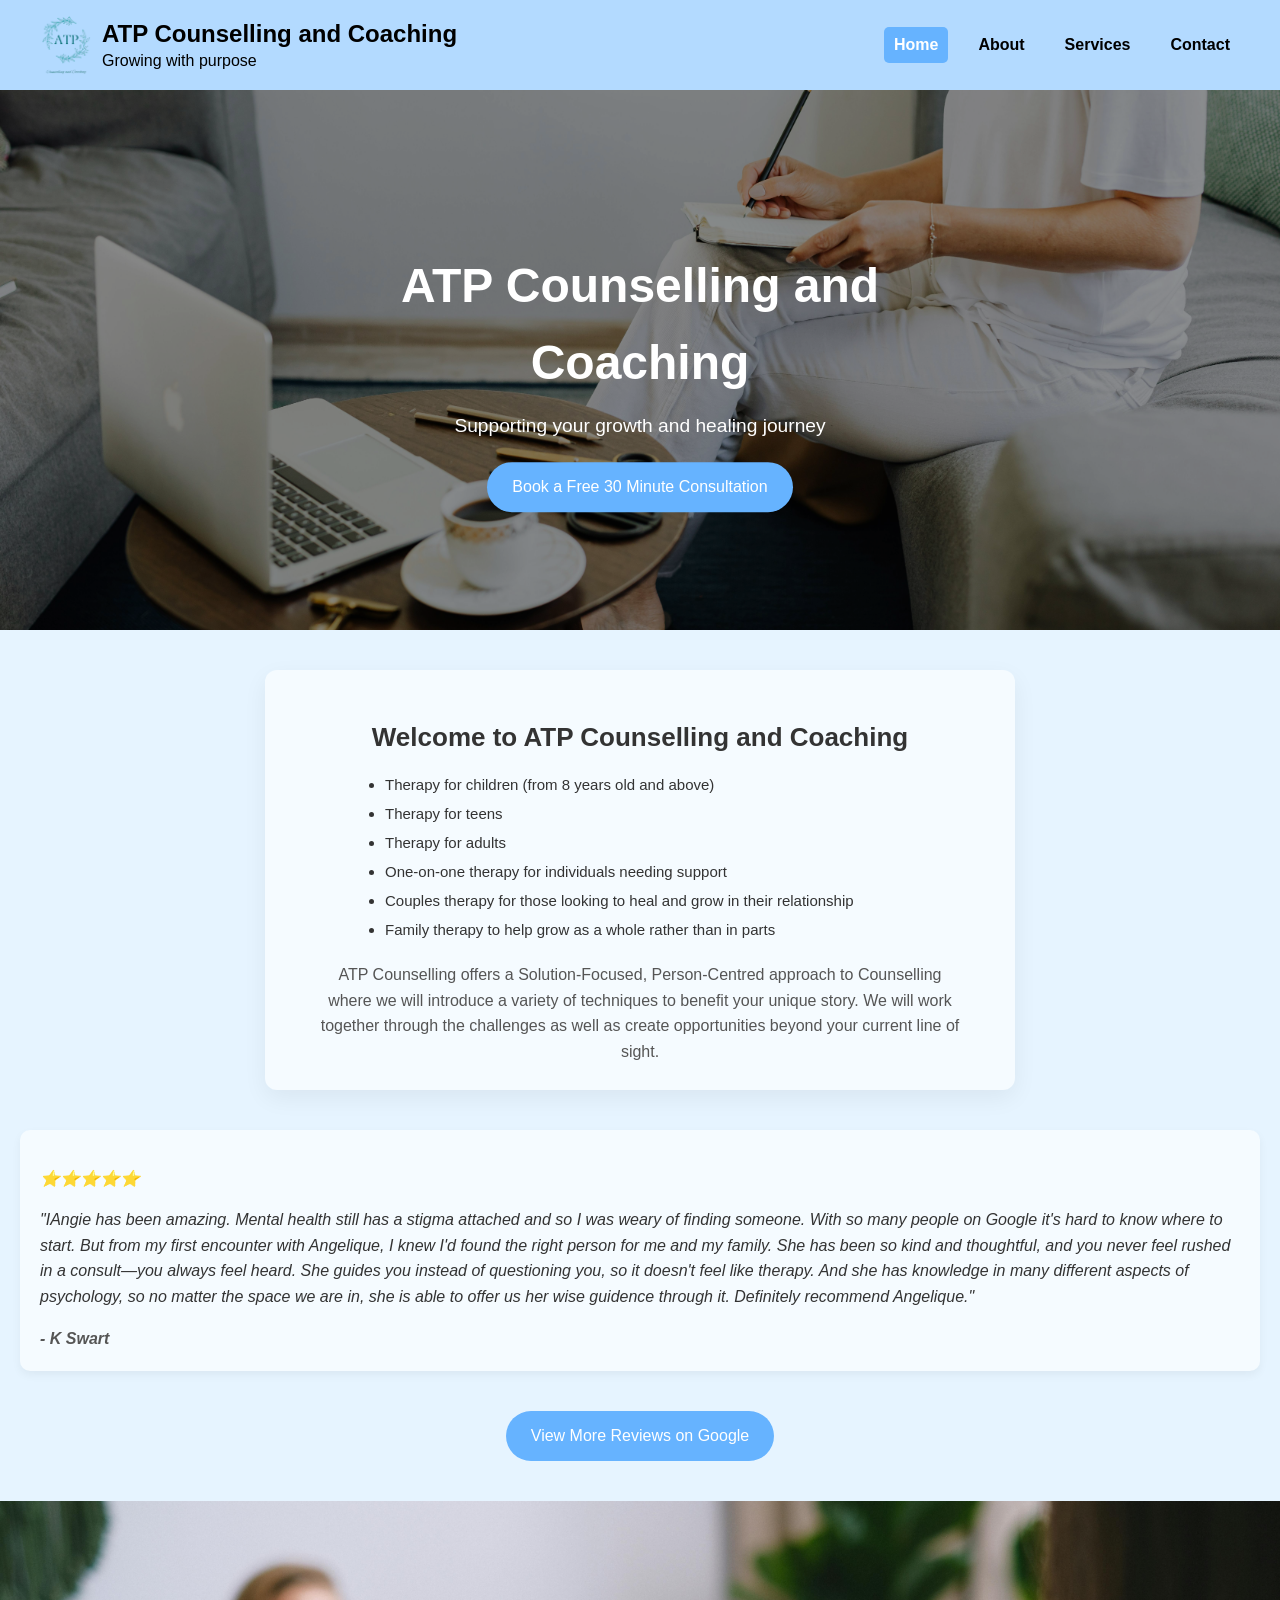
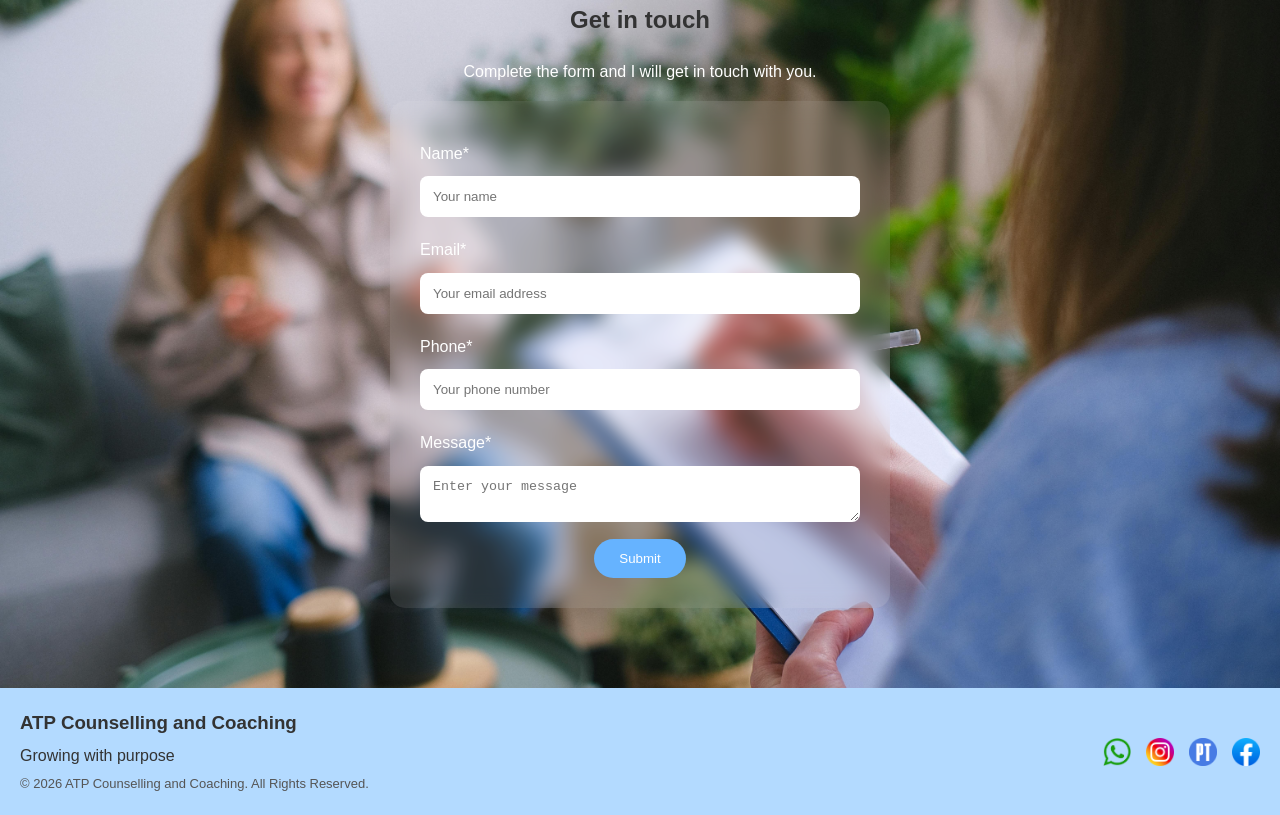
==== index.html @ 4df836af "Initial ATP V1 website" ====
<!DOCTYPE html>
<html lang="en">

<head>

  <meta charset="UTF-8">
  <meta name="viewport" content="width=device-width, initial-scale=1.0">

  <title>ATP Counselling and Coaching | Home</title>

  <!-- ================= SEO ================= -->

  <meta
    name="description"
    content="ATP Counselling and Coaching provides professional counselling, life coaching and emotional support in Glenvista, Johannesburg. Book your free 30-minute consultation today."
  >

  <link
    rel="canonical"
    href="https://atpcounselling.co.za/"
  >

  <!-- ================= OPEN GRAPH ================= -->

  <meta
    property="og:title"
    content="ATP Counselling and Coaching"
  >

  <meta
    property="og:description"
    content="Supporting your growth and healing journey."
  >

  <meta
    property="og:image"
    content="https://atpcounselling.co.za/logo.png"
  >

  <meta
    property="og:url"
    content="https://atpcounselling.co.za"
  >

  <meta
    property="og:type"
    content="website"
  >

  <meta
    property="og:image:alt"
    content="ATP Counselling and Coaching logo"
  >

  <!-- ================= ICONS ================= -->

  <link
    rel="icon"
    type="image/png"
    href="logo.png"
  >

  <link
    rel="apple-touch-icon"
    href="logo.png"
  >

  <!-- ================= STYLES ================= -->

  <link
    rel="stylesheet"
    href="style.css"
  >

</head>

<body>

  <a
    href="#main-content"
    class="skip-link"
  >
    Skip to main content
  </a>

  <!-- ================= HEADER ================= -->

  <header>

    <a
      href="index.html"
      class="logo"
    >

      <img
        src="logo.png"
        alt="ATP Counselling and Coaching logo"
      >

      <div>

        <h2>ATP Counselling and Coaching</h2>

        <p>Growing with purpose</p>

      </div>

    </a>

    <nav aria-label="Primary Navigation">

      <a
        href="index.html"
        class="active"
      >
        Home
      </a>

      <a href="about.html">About</a>

      <a href="services.html">Services</a>

      <a href="contact.html">Contact</a>

    </nav>

  </header>

  <!-- ================= HERO SECTION ================= -->

  <main id="main-content">

        <section class="hero">

      <img
        src="personwriting.jpg"
        alt="Person writing in a notebook during a counselling session"
        loading="eager"
      >

      <div class="hero-overlay">

        <h1>ATP Counselling and Coaching</h1>

        <p>Supporting your growth and healing journey</p>

        <a
          class="btn"
          href="https://wa.me/27834254940?text=I%27d%20like%20a%20free%2030%20minute%20consultation"
          target="_blank"
          rel="noopener"
          aria-label="Book a free 30 minute consultation on WhatsApp"
        >
          Book a Free 30 Minute Consultation
        </a>

      </div>

    </section>

    <!-- ================= WELCOME SECTION ================= -->

    <section class="welcome-section">

      <h2>Welcome to ATP Counselling and Coaching</h2>

      <ul>

        <li>Therapy for children (from 8 years old and above)</li>

        <li>Therapy for teens</li>

        <li>Therapy for adults</li>

        <li>One-on-one therapy for individuals needing support</li>

        <li>
          Couples therapy for those looking to heal and grow in their relationship
        </li>

        <li>
          Family therapy to help grow as a whole rather than in parts
        </li>

      </ul>

      <p>
        ATP Counselling offers a Solution-Focused, Person-Centred approach to
        Counselling where we will introduce a variety of techniques to benefit
        your unique story. We will work together through the challenges as well
        as create opportunities beyond your current line of sight.
      </p>

    </section>

        <!-- ================= REVIEWS SECTION ================= -->

    <section class="reviews">

      <div class="review">

        <p>⭐⭐⭐⭐⭐</p>

        <p>
          "IAngie has been amazing. Mental health still has a stigma attached
          and so I was weary of finding someone. With so many people on Google
          it's hard to know where to start.

          But from my first encounter with Angelique, I knew I'd found the
          right person for me and my family. She has been so kind and
          thoughtful, and you never feel rushed in a consult—you always feel
          heard. She guides you instead of questioning you, so it doesn't feel
          like therapy. And she has knowledge in many different aspects of
          psychology, so no matter the space we are in, she is able to offer us
          her wise guidence through it. Definitely recommend Angelique."
        </p>

        <strong>- K Swart</strong>

      </div>

    </section>

    <!-- ================= REVIEWS BUTTON ================= -->

    <div
      style="text-align: center; margin-bottom: 40px;"
    >

      <a
        href="https://share.google/Uenu4QrjCnogjKQsO"
        class="btn"
        target="_blank"
        rel="noopener"
        aria-label="Read more Google reviews for ATP Counselling and Coaching"
      >
        View More Reviews on Google
      </a>

    </div>

    <!-- ================= CONTACT SECTION ================= -->

    <section class="contact-section">

      <div class="contact-overlay">

        <h2>Get in touch</h2>

        <p>
          Complete the form and I will get in touch with you.
        </p>

                <form
          class="contact-form"
          action="https://formsubmit.co/angelique@atpcounselling.co.za"
          method="POST"
        >

          <input
            type="hidden"
            name="_subject"
            value="New Enquiry"
          >

          <input
            type="hidden"
            name="_captcha"
            value="false"
          >

          <input
            type="hidden"
            name="_template"
            value="table"
          >

          <input
            type="hidden"
            name="_next"
            value="https://atpcounselling.co.za/thank-you.html"
          >

          <input
            type="hidden"
            name="_autoresponse"
            value="Thank you for contacting ATP Counselling and Coaching. Your enquiry has been received and we will be in touch shortly."
          >

          <label for="name">Name*</label>

          <input
            id="name"
            type="text"
            name="name"
            autocomplete="name"
            placeholder="Your name"
            required
          >

          <label for="email">Email*</label>

          <input
            id="email"
            type="email"
            name="email"
            autocomplete="email"
            placeholder="Your email address"
            required
          >

          <label for="phone">Phone*</label>

          <input
            id="phone"
            type="tel"
            name="phone"
            autocomplete="tel"
            pattern="^\+?[0-9\s()-]{10,20}$"
            placeholder="Your phone number"
            required
          >

          <label for="message">Message*</label>

          <textarea
            id="message"
            name="message"
            autocomplete="off"
            placeholder="Enter your message"
            required
          ></textarea>

          <button
            class="btn"
            type="submit"
            aria-label="Submit contact form"
          >
            Submit
          </button>

        </form>

      </div>

    </section>

  </main>

    <!-- ================= FOOTER ================= -->

  <footer>

    <div class="footer-left">

      <h3>ATP Counselling and Coaching</h3>

      <p>Growing with purpose</p>

      <p class="copyright">
        © 2026 ATP Counselling and Coaching. All Rights Reserved.
      </p>

    </div>

    <div class="footer-right">

      <a
        href="https://wa.me/27834254940"
        target="_blank"
        rel="noopener"
        aria-label="Chat with ATP Counselling and Coaching on WhatsApp"
      >
        <img
          src="whatsapp.png"
          alt="WhatsApp"
        >
      </a>

      <a
        href="https://www.instagram.com/atp_counselling_and_coaching?igsh=d2todDFxMTQ5eW44"
        target="_blank"
        rel="noopener"
        aria-label="Visit ATP Counselling and Coaching on Instagram"
      >
        <img
          src="instagram.png"
          alt="Instagram"
        >
      </a>

      <a
        href="https://www.psychologytoday.com/za/counselling/angelique-torres-polonia-glenvista-gt/1306987"
        target="_blank"
        rel="noopener"
        aria-label="View ATP Counselling and Coaching on Psychology Today"
      >
        <img
          src="psychologytoday.png"
          alt="Psychology Today"
        >
      </a>

      <a
        href="https://www.facebook.com/profile.php?id=61561358146511"
        target="_blank"
        rel="noopener"
        aria-label="Visit ATP Counselling and Coaching on Facebook"
      >
        <img
          src="facebook.png"
          alt="Facebook"
        >
      </a>

    </div>

  </footer>

</body>

</html>
---- style.css ----
/* ==================================================
   GLOBAL SETTINGS
================================================== */

html {
    scroll-behavior: smooth;
}

/* ==================================================
   GLOBAL RESET
================================================== */

*,
*::before,
*::after {
    box-sizing: border-box;
}

body {
    margin: 0;
    font-family: Arial, sans-serif;
    background-color: #e6f4ff;
    color: #333;

    display: flex;
    flex-direction: column;
    min-height: 100vh;

    line-height: 1.6;

    -webkit-font-smoothing: antialiased;
    -moz-osx-font-smoothing: grayscale;
    text-rendering: optimizeLegibility;
}

main {
    flex: 1;
}

/* ==================================================
   HEADER & NAVIGATION
================================================== */

header {
    display: flex;
    justify-content: space-between;
    align-items: center;

    padding: 15px 40px;

    background-color: #b3daff;
}

.logo {
    display: flex;
    align-items: center;
    gap: 10px;

    color: #000;
    text-decoration: none;
}

.logo img {
    display: block;
    width: auto;
    height: 60px;
}

.logo h2,
.logo p {
    margin: 0;
    color: #000;
}

.logo h2 {
    line-height: 1.3;
}

.logo p {
    margin-top: 2px;
    line-height: 1.3;
}

.logo:visited,
.logo:hover,
.logo:active {
    color: #000;
    text-decoration: none;
}

nav {
    display: flex;
    gap: 20px;
}

nav a {
    padding: 5px 10px;

    color: #000;
    font-weight: bold;
    text-decoration: none;

    transition:
        background-color 0.3s ease,
        color 0.3s ease;
}

nav a:hover {
    color: #fff;
    background-color: #66b3ff;
    border-radius: 5px;
}

nav a.active {
    color: #fff;
    background-color: #66b3ff;
    border-radius: 5px;
}

/* ==================================================
   BUTTONS
================================================== */

.btn {
    display: inline-block;

    padding: 12px 25px;

    border: none;
    border-radius: 25px;

    background: #66b3ff;
    color: #fff;

    text-decoration: none;
    cursor: pointer;

    transition:
        background-color 0.3s ease,
        transform 0.3s ease,
        box-shadow 0.3s ease;
}

.btn:hover {
    background: #3399ff;
    transform: translateY(-2px);
}

.btn:focus-visible {
    background: #3399ff;
}

/* ==================================================
   GENERAL SECTION STYLING
================================================== */

.section {
    padding: 60px 20px;
    text-align: center;
}

/* ==================================================
   HERO SECTION
================================================== */

.hero {
    position: relative;
    overflow: hidden;
    text-align: center;
}

.hero img {
    width: 100%;
    height: 60vh;
    object-fit: cover;
    filter: brightness(60%);
}

.hero-overlay {
    position: absolute;
    top: 50%;
    left: 50%;

    width: 90%;
    max-width: 700px;

    color: #fff;
    text-align: center;

    transform: translate(-50%, -50%);
}

.hero-overlay h1 {
    margin-bottom: 10px;
    font-size: clamp(2rem, 5vw, 3rem);
}

.hero-overlay p {
    margin: 10px 0 20px;
    font-size: clamp(1rem, 2vw, 1.2rem);
}

/* ==================================================
   HOME PAGE
================================================== */

.welcome-section {
    max-width: 750px;
    margin: 40px auto;
    padding: 25px;

    text-align: center;

    background: #f5fbff;
    border-radius: 12px;
    box-shadow: 0 8px 24px rgba(0, 0, 0, 0.06);
}

.welcome-section h2 {
    margin-bottom: 15px;
    font-size: 26px;
}

.welcome-section p {
    max-width: 650px;
    margin: 0 auto;

    line-height: 1.6;
    color: #555;
}

.welcome-section ul {
    max-width: 550px;
    margin: 0 auto 20px;
    padding-left: 20px;

    text-align: left;
    line-height: 1.6;
    font-size: 15px;
}

.welcome-section li {
    margin-bottom: 5px;
}

.welcome-section .btn {
    margin-top: 2rem;
}

.reviews {
    display: grid;
    grid-template-columns: repeat(auto-fit, minmax(250px, 1fr));
    gap: 20px;

    margin: 40px 20px;
}

.review {
    padding: 20px;

    font-style: italic;

    background: #f5fbff;
    border-radius: 10px;
    box-shadow: 0 4px 10px rgba(0, 0, 0, 0.05);

    transition: 0.3s;
}

.review:hover {
    transform: translateY(-5px);
    box-shadow: 0 8px 20px rgba(0, 0, 0, 0.1);
}

.review strong {
    display: block;
    margin-top: 10px;
    color: #555;
}

/* ==================================================
   ABOUT PAGE
================================================== */

.about-heading {
    margin-bottom: 30px;
    text-align: center;
}

.about-section {
    display: flex;
    justify-content: space-between;
    align-items: center;
    gap: 40px;

    padding: 60px 40px;
}

.about-text {
    flex: 1;
    text-align: left;
}

.about-text p {
    line-height: 1.6;
}

.about-text ul {
    padding-left: 20px;
    line-height: 1.8;
}

.about-text li {
    margin-bottom: 20px;
}

.about-image {
    flex: 1;
}

.about-image img {
    width: 100%;
    border-radius: 10px;
}

.mission-section {
    max-width: 900px;
    margin: 20px auto 60px;
    padding: 30px;

    text-align: center;

    background: #f5fbff;
    border-radius: 12px;
    box-shadow: 0 4px 10px rgba(0, 0, 0, 0.05);
}

.mission-section h2 {
    margin-bottom: 15px;
}

.mission-section p {
    max-width: 700px;
    margin: 0 auto;

    line-height: 1.8;
    color: #555;
}

/* ==================================================
   SERVICES PAGE
================================================== */

.services-section {
    padding: 60px 20px;
    text-align: center;
}

.services-intro {
    max-width: 750px;
    margin: 0 auto 45px;

    color: #555;
    font-size: 1.05rem;
    line-height: 1.8;
}

.services-grid {
    display: grid;
    grid-template-columns: repeat(auto-fit, minmax(280px, 1fr));
    gap: 30px;

    margin-top: 40px;
}

.service-card {
    display: flex;
    flex-direction: column;
    justify-content: flex-start;
    align-items: center;

    height: 100%;
    padding: 25px;

    text-align: center;

    background: #f5fbff;
    border-radius: 18px;
    box-shadow: 0 4px 10px rgba(0, 0, 0, 0.05);

    transition: 0.3s;
}

.service-card:hover {
    transform: translateY(-10px) scale(1.01);
    box-shadow: 0 8px 20px rgba(0, 0, 0, 0.1);
}

.service-icon {
    display: flex;
    justify-content: center;
    align-items: center;

    width: 72px;
    height: 72px;
    margin: 0 auto 16px;

    color: #4ea8de;
    font-size: 28px;

    background: linear-gradient(135deg, #dff1ff, #bfe6ff);
    border-radius: 50%;
    box-shadow: 0 8px 20px rgba(102, 179, 255, 0.18);

    transition: all 0.3s ease;
}

.service-icon i {
    line-height: 1;
}

.service-card:hover .service-icon {
    color: #fff;
    background: linear-gradient(135deg, #66b3ff, #4ea8de);
    transform: translateY(-3px) scale(1.05);
}

.service-card h3 {
    margin-bottom: 15px;

    color: #2f5068;
    font-size: 1.3rem;
}

.service-description {
    margin-top: auto;

    color: #555;
    line-height: 1.7;
}

/* ==================================================
   CALL TO ACTION
================================================== */

.cta-section {
    padding: 50px 20px;

    text-align: center;

    background: #d9efff;
}

.cta-section h2 {
    margin-bottom: 10px;
}

.cta-section p {
    margin-bottom: 20px;
    color: #555;
}

/* ==================================================
   GENERAL WEBSITE FORM
   (HOME / ABOUT / SERVICES)
================================================== */

.contact-section {
    padding: 80px 20px;

    text-align: center;

    background: url("blurredwriting.jpg") center center / cover no-repeat;
}

.contact-section .contact-overlay {
    display: block;

    max-width: 700px;
    margin: 0 auto;
}

.contact-section h1,
.contact-section p {
    color: #fff;
}

.contact-form {
    max-width: 500px;
    margin: auto;
    padding: 30px;

    background: rgba(255, 255, 255, 0.1);
    backdrop-filter: blur(10px);

    border-radius: 15px;
}

.contact-form label {
    display: block;

    margin-top: 10px;

    color: #fff;
    text-align: left;
}

.contact-form input,
.contact-form textarea {
    width: 100%;
    margin: 10px 0;
    padding: 12px;

    border: 1px solid transparent;
    border-radius: 8px;

    box-sizing: border-box;

    transition:
        border-color 0.3s ease,
        box-shadow 0.3s ease;
}

/* ==================================================
   CONTACT PAGE
================================================== */

.contact-page {
    position: relative;

    padding: 80px 40px;

    background: url("flowers1.jpg") center center / cover no-repeat;
}

.contact-page::before {
    content: "";

    position: absolute;
    inset: 0;

    background: rgba(255, 255, 255, 0.75);
}

.contact-overlay {
    position: relative;
    z-index: 1;

    display: flex;
    justify-content: space-between;
    align-items: flex-start;
    gap: 60px;
}

.contact-left,
.contact-right {
    width: 48%;
}

.contact-left h2,
.contact-right h1 {
    margin-bottom: 20px;

    font-size: 36px;
    text-align: center;
}

.contact-left iframe {
    display: block;

    width: 100%;
    height: 450px;
    margin-top: 58px;

    border: 0;
    border-radius: 10px;
}

.map-link {
    margin-top: 20px;
    text-align: center;
}

.contact-page-form {
    padding: 30px;

    background: #f5fbff;
    border-radius: 15px;
    box-shadow: 0 4px 10px rgba(0, 0, 0, 0.08);
}

.contact-page-form label {
    display: block;

    margin-top: 10px;

    text-align: left;
}

.contact-page-form input,
.contact-page-form textarea,
.contact-page-form select {
    width: 100%;
    margin: 10px 0;
    padding: 12px;

    border: 1px solid transparent;
    border-radius: 8px;

    box-sizing: border-box;

    transition:
        border-color 0.3s ease,
        box-shadow 0.3s ease;
}

.contact-page-form textarea {
    min-height: 120px;
    resize: vertical;
}

.contact-page-form button {
    display: block;
    margin: 20px auto 0;
}

.contact-right p {
    margin-bottom: 25px;
    text-align: center;
}

/* ==================================================
   CONTACT DETAILS CARD
================================================== */

.contact-card-section {
    padding: 50px 20px;
}

.contact-card {
    max-width: 600px;
    margin: auto;
    padding: 30px;

    text-align: center;

    background: #f5fbff;
    border-radius: 15px;
    box-shadow: 0 4px 10px rgba(0, 0, 0, 0.08);
}

.contact-card h2 {
    margin-bottom: 20px;
}

.contact-card p {
    margin-bottom: 15px;

    line-height: 1.8;
}

/* ==================================================
   FOOTER
================================================== */

footer {
    display: flex;
    justify-content: space-between;
    align-items: center;
    flex-wrap: wrap;

    padding: 20px;

    background: #b3daff;
}

.footer-left {
    text-align: left;
}

.footer-left h3 {
    margin: 0;
}

.footer-left p {
    margin: 5px 0 0;
}

.footer-right {
    display: flex;
    align-items: center;
    gap: 15px;
}

.footer-right a {
    display: inline-flex;
    align-items: center;
    justify-content: center;

    text-decoration: none;
    line-height: 0;
}

.footer-right img {
    width: 28px;

    transition: transform 0.3s ease;
}

.footer-right img:hover {
    transform: scale(1.15);
}

.copyright {
    margin-top: 10px;

    color: #555;
    font-size: 13px;
}

/* ==================================================
   MOBILE RESPONSIVENESS
================================================== */

@media (max-width: 768px) {

    header {
        flex-direction: column;
        text-align: center;
    }

    nav {
        justify-content: center;
        flex-wrap: wrap;

        margin-top: 10px;
    }

    .about-section,
    .contact-overlay {
        flex-direction: column;
    }

    .contact-left,
    .contact-right {
        width: 100%;
    }

    .contact-left iframe {
        height: 300px;
    }

    .services-grid {
        grid-template-columns: 1fr;
    }

    .hero-overlay h1 {
        font-size: 28px;
    }

    .contact-form,
    .contact-page-form {
        padding: 20px;
    }

    footer {
        flex-direction: column;
        text-align: center;
    }

    .footer-left,
    .footer-right {
        max-width: 100%;
        text-align: center;
    }
}

/* ==================================================
   SKIP LINK
================================================== */

.skip-link {
    position: absolute;
    top: 15px;
    left: -9999px;

    z-index: 9999;

    padding: 12px 20px;

    color: #fff;
    font-weight: bold;
    text-decoration: none;

    background: #000;
    border-radius: 8px;
}

.skip-link:focus {
    left: 20px;
}

/* ==================================================
   KEYBOARD FOCUS
================================================== */

a:focus-visible,
button:focus-visible,
input:focus-visible,
textarea:focus-visible,
select:focus-visible {
    outline: 3px solid #1b75bc;
    outline-offset: 3px;
    border-radius: 6px;
}

/* ==================================================
   FORM FOCUS STATES
================================================== */

.contact-form input:focus,
.contact-form textarea:focus,
.contact-page-form input:focus,
.contact-page-form textarea:focus,
.contact-page-form select:focus {
    border-color: #66b3ff;
    box-shadow: 0 0 0 4px rgba(102, 179, 255, 0.2);
    outline: none;
}

/* ==================================================
   GLOBAL IMAGES
================================================== */

img {
    display: block;
    max-width: 100%;
    height: auto;
}

/* ==================================================
   REDUCED MOTION
================================================== */

@media (prefers-reduced-motion: reduce) {

    html {
        scroll-behavior: auto;
    }

    *,
    *::before,
    *::after {
        animation: none !important;
        transition: none !important;
    }

}
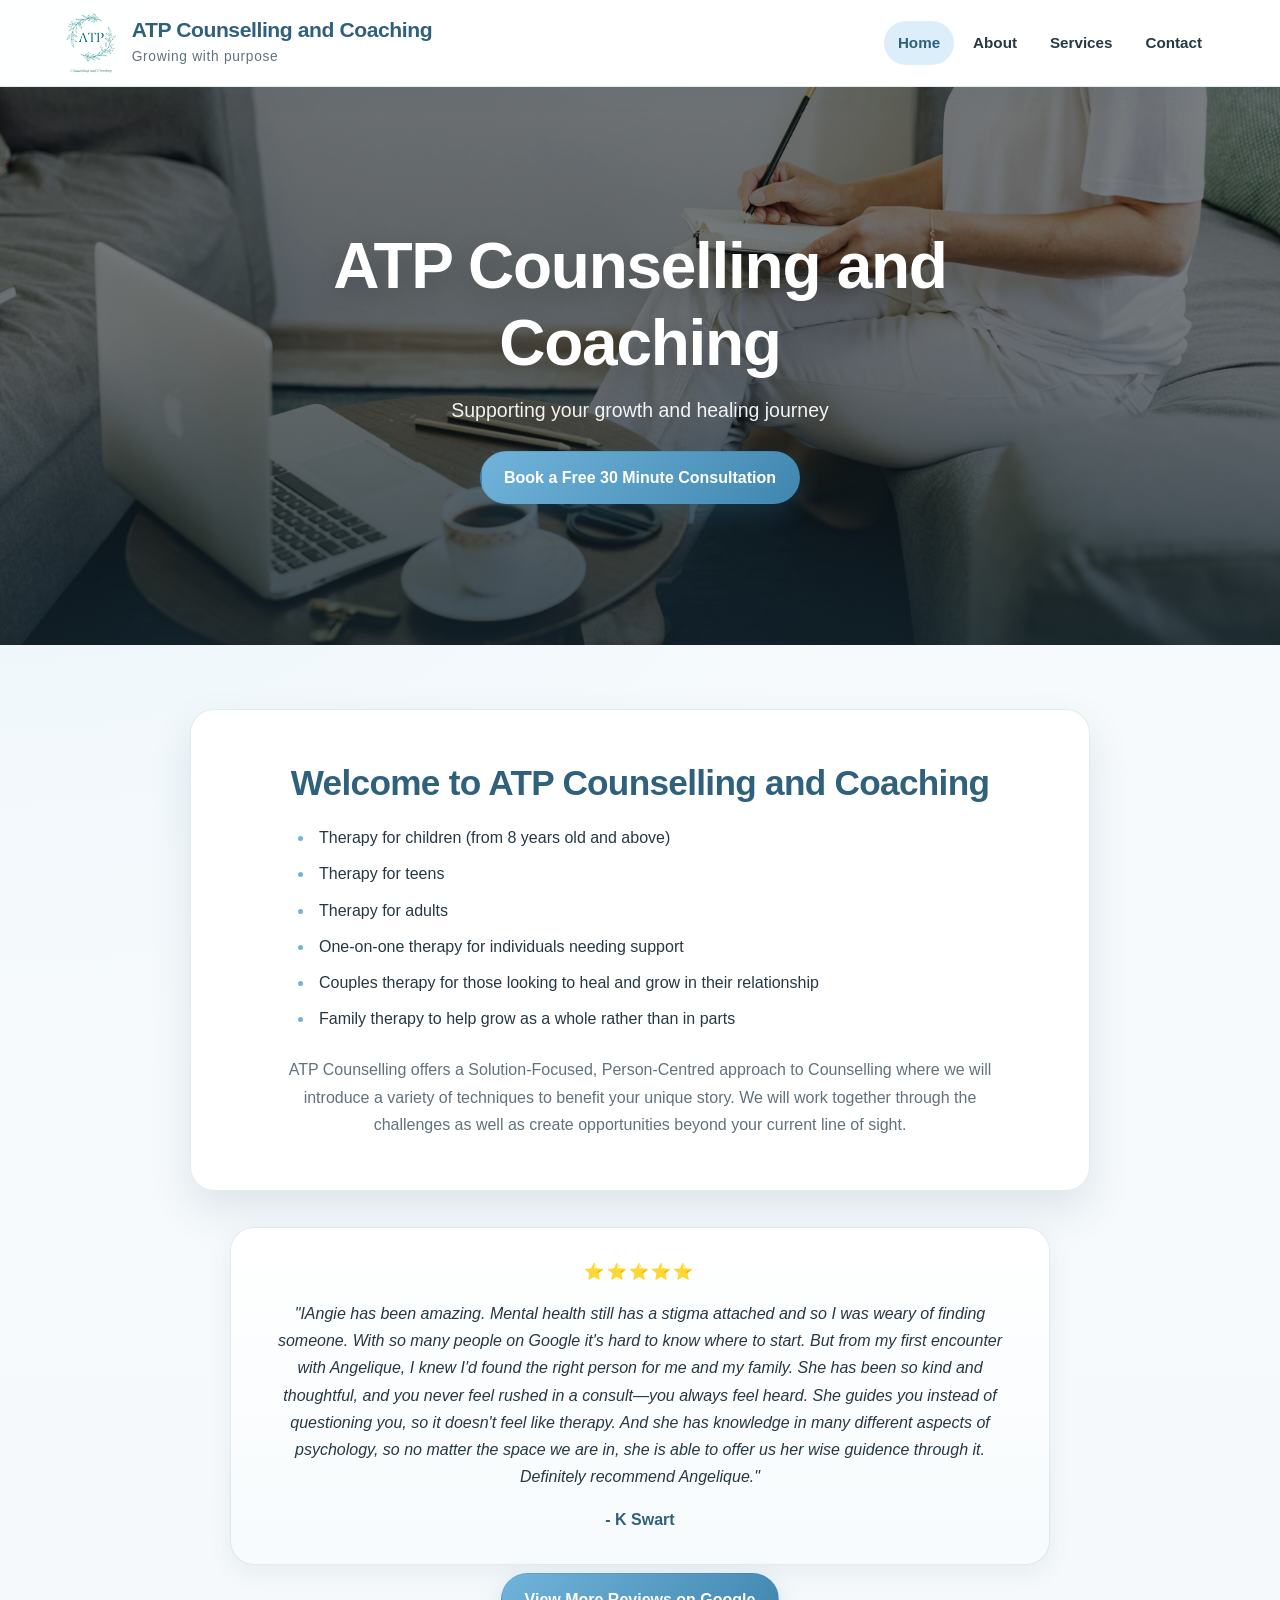
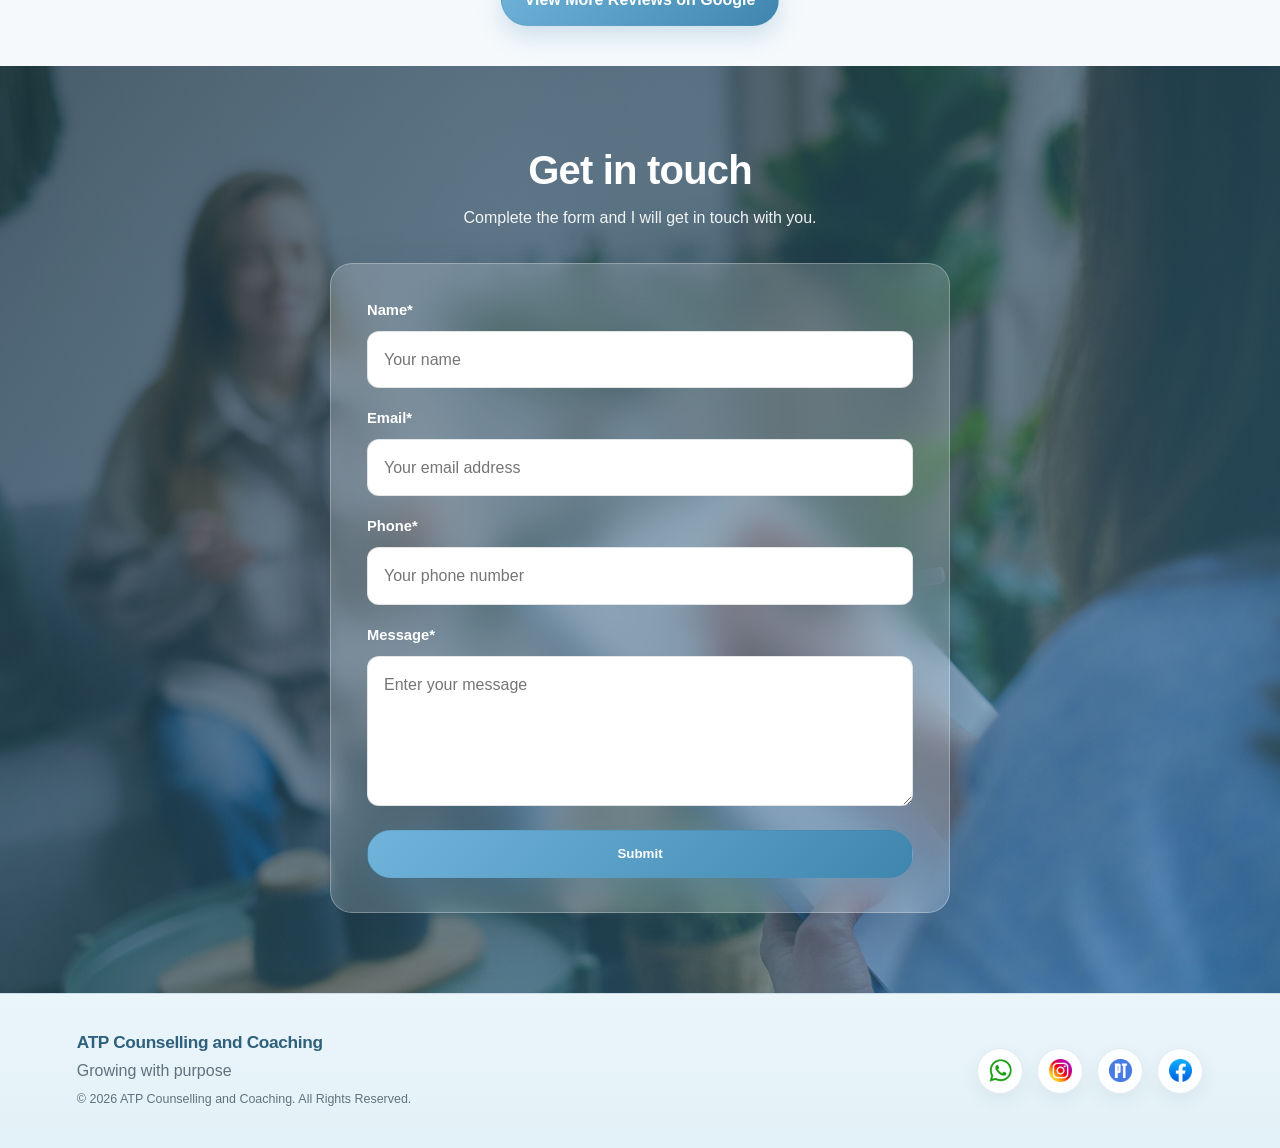
==== commit 1082cc47: "Apply non-contact form visual fix to Home" ====
--- a/index.html
+++ b/index.html
@@ -70,6 +70,11 @@
   <link
     rel="stylesheet"
     href="style.css"
+  >
+
+  <link
+    rel="stylesheet"
+    href="form-fix.css"
   >
 
 </head>
--- a/style.css
+++ b/style.css
@@ -1,858 +1,373 @@
 /* ==================================================
-   GLOBAL SETTINGS
-================================================== */
-
-html {
-    scroll-behavior: smooth;
-}
-
-/* ==================================================
-   GLOBAL RESET
-================================================== */
-
-*,
-*::before,
-*::after {
-    box-sizing: border-box;
-}
-
+   ATP COUNSELLING & COACHING — VISUAL SYSTEM
+   Visual-only stylesheet.
+   Content, links, forms, page structure and behaviour are unchanged.
+================================================== */
+
+:root {
+    --page: #f4f8fb;
+    --surface: #ffffff;
+    --surface-soft: #f7fbfd;
+    --blue-soft: #dceefa;
+    --blue: #71b4db;
+    --blue-dark: #3f86ae;
+    --blue-deep: #2f617d;
+    --text: #263843;
+    --muted: #61727c;
+    --border: rgba(65, 112, 135, 0.14);
+    --shadow-sm: 0 8px 24px rgba(48, 84, 103, 0.08);
+    --shadow-md: 0 18px 42px rgba(48, 84, 103, 0.12);
+    --shadow-lg: 0 28px 60px rgba(48, 84, 103, 0.16);
+    --radius-sm: 10px;
+    --radius-md: 16px;
+    --radius-lg: 24px;
+    --content: 1180px;
+}
+
+* { box-sizing: border-box; }
+html { scroll-behavior: smooth; }
 body {
     margin: 0;
-    font-family: Arial, sans-serif;
-    background-color: #e6f4ff;
-    color: #333;
-
+    min-height: 100vh;
     display: flex;
     flex-direction: column;
-    min-height: 100vh;
-
-    line-height: 1.6;
-
+    font-family: "Segoe UI", Inter, Arial, sans-serif;
+    line-height: 1.7;
+    color: var(--text);
+    background: radial-gradient(circle at top left, rgba(220,238,250,.62), transparent 34%), linear-gradient(180deg,#f7fbfd 0%,var(--page) 100%);
     -webkit-font-smoothing: antialiased;
-    -moz-osx-font-smoothing: grayscale;
     text-rendering: optimizeLegibility;
 }
-
-main {
-    flex: 1;
-}
-
-/* ==================================================
-   HEADER & NAVIGATION
+main { flex: 1; }
+img { max-width: 100%; }
+h1,h2,h3,p { margin-top: 0; }
+h1,h2,h3 { line-height: 1.2; color: var(--blue-deep); letter-spacing: -.02em; }
+a { color: var(--blue-dark); }
+:focus-visible { outline: 3px solid rgba(63,134,174,.3); outline-offset: 4px; }
+
+.skip-link {
+    position: fixed; top: 12px; left: 12px; z-index: 1000;
+    padding: 10px 16px; border-radius: 10px;
+    background: var(--blue-deep); color: #fff;
+    text-decoration: none; transform: translateY(-160%); transition: transform .2s ease;
+}
+.skip-link:focus { transform: translateY(0); }
+
+/* ==================================================
+   HEADER
 ================================================== */
 
 header {
+    position: sticky;
+    top: 0;
+    z-index: 20;
     display: flex;
+    align-items: center;
     justify-content: space-between;
-    align-items: center;
-
-    padding: 15px 40px;
-
-    background-color: #b3daff;
+    gap: 40px;
+    width: 100%;
+    padding: 12px clamp(24px, 5vw, 72px);
+    background: rgba(255,255,255,.96);
+    border-bottom: 1px solid var(--border);
+    box-shadow: 0 5px 24px rgba(48,84,103,.07);
+    backdrop-filter: blur(16px);
 }
 
 .logo {
     display: flex;
     align-items: center;
-    gap: 10px;
-
-    color: #000;
+    justify-content: flex-start;
+    gap: 14px;
+    flex: 0 1 auto;
+    min-width: 0;
+    margin-right: auto;
+    color: var(--text);
     text-decoration: none;
-}
-
+    text-align: left;
+}
 .logo img {
     display: block;
     width: auto;
-    height: 60px;
-}
-
+    height: 62px;
+    flex: 0 0 auto;
+    object-fit: contain;
+}
 .logo h2,
+.logo p { margin: 0; }
+.logo h2 {
+    color: var(--blue-deep);
+    font-size: clamp(1.05rem,1.7vw,1.32rem);
+    font-weight: 700;
+    white-space: nowrap;
+}
 .logo p {
-    margin: 0;
-    color: #000;
-}
-
-.logo h2 {
-    line-height: 1.3;
-}
-
-.logo p {
-    margin-top: 2px;
-    line-height: 1.3;
-}
-
-.logo:visited,
-.logo:hover,
-.logo:active {
-    color: #000;
-    text-decoration: none;
-}
+    margin-top: 3px;
+    color: var(--muted);
+    font-size: .86rem;
+    letter-spacing: .05em;
+}
+.logo:visited,.logo:hover,.logo:active { color: inherit; text-decoration: none; }
 
 nav {
     display: flex;
-    gap: 20px;
-}
-
+    align-items: center;
+    justify-content: flex-end;
+    flex-wrap: wrap;
+    gap: 5px;
+    margin-left: auto;
+}
 nav a {
-    padding: 5px 10px;
-
-    color: #000;
-    font-weight: bold;
+    padding: 9px 14px;
+    border-radius: 999px;
+    color: var(--text);
+    font-size: .95rem;
+    font-weight: 600;
     text-decoration: none;
-
-    transition:
-        background-color 0.3s ease,
-        color 0.3s ease;
-}
-
-nav a:hover {
-    color: #fff;
-    background-color: #66b3ff;
-    border-radius: 5px;
-}
-
-nav a.active {
-    color: #fff;
-    background-color: #66b3ff;
-    border-radius: 5px;
-}
+    transition: color .25s ease, background-color .25s ease, transform .25s ease;
+}
+nav a:hover,nav a.active {
+    color: var(--blue-deep);
+    background: var(--blue-soft);
+}
+nav a:hover { transform: translateY(-1px); }
 
 /* ==================================================
    BUTTONS
 ================================================== */
 
 .btn {
-    display: inline-block;
-
-    padding: 12px 25px;
-
-    border: none;
-    border-radius: 25px;
-
-    background: #66b3ff;
-    color: #fff;
-
-    text-decoration: none;
-    cursor: pointer;
-
-    transition:
-        background-color 0.3s ease,
-        transform 0.3s ease,
-        box-shadow 0.3s ease;
-}
-
-.btn:hover {
-    background: #3399ff;
-    transform: translateY(-2px);
-}
-
-.btn:focus-visible {
-    background: #3399ff;
-}
-
-/* ==================================================
-   GENERAL SECTION STYLING
-================================================== */
-
-.section {
-    padding: 60px 20px;
-    text-align: center;
-}
-
-/* ==================================================
-   HERO SECTION
-================================================== */
-
-.hero {
-    position: relative;
-    overflow: hidden;
-    text-align: center;
-}
-
-.hero img {
-    width: 100%;
-    height: 60vh;
-    object-fit: cover;
-    filter: brightness(60%);
-}
-
-.hero-overlay {
-    position: absolute;
-    top: 50%;
-    left: 50%;
-
-    width: 90%;
-    max-width: 700px;
-
-    color: #fff;
-    text-align: center;
-
-    transform: translate(-50%, -50%);
-}
-
-.hero-overlay h1 {
-    margin-bottom: 10px;
-    font-size: clamp(2rem, 5vw, 3rem);
-}
-
-.hero-overlay p {
-    margin: 10px 0 20px;
-    font-size: clamp(1rem, 2vw, 1.2rem);
-}
-
-/* ==================================================
-   HOME PAGE
-================================================== */
-
-.welcome-section {
-    max-width: 750px;
-    margin: 40px auto;
-    padding: 25px;
-
-    text-align: center;
-
-    background: #f5fbff;
-    border-radius: 12px;
-    box-shadow: 0 8px 24px rgba(0, 0, 0, 0.06);
-}
-
-.welcome-section h2 {
-    margin-bottom: 15px;
-    font-size: 26px;
-}
-
-.welcome-section p {
-    max-width: 650px;
-    margin: 0 auto;
-
-    line-height: 1.6;
-    color: #555;
-}
-
-.welcome-section ul {
-    max-width: 550px;
-    margin: 0 auto 20px;
-    padding-left: 20px;
-
-    text-align: left;
-    line-height: 1.6;
-    font-size: 15px;
-}
-
-.welcome-section li {
-    margin-bottom: 5px;
-}
-
-.welcome-section .btn {
-    margin-top: 2rem;
-}
-
-.reviews {
-    display: grid;
-    grid-template-columns: repeat(auto-fit, minmax(250px, 1fr));
-    gap: 20px;
-
-    margin: 40px 20px;
-}
-
-.review {
-    padding: 20px;
-
-    font-style: italic;
-
-    background: #f5fbff;
-    border-radius: 10px;
-    box-shadow: 0 4px 10px rgba(0, 0, 0, 0.05);
-
-    transition: 0.3s;
-}
-
-.review:hover {
-    transform: translateY(-5px);
-    box-shadow: 0 8px 20px rgba(0, 0, 0, 0.1);
-}
-
-.review strong {
-    display: block;
-    margin-top: 10px;
-    color: #555;
-}
-
-/* ==================================================
-   ABOUT PAGE
-================================================== */
-
-.about-heading {
-    margin-bottom: 30px;
-    text-align: center;
-}
-
-.about-section {
-    display: flex;
-    justify-content: space-between;
-    align-items: center;
-    gap: 40px;
-
-    padding: 60px 40px;
-}
-
-.about-text {
-    flex: 1;
-    text-align: left;
-}
-
-.about-text p {
-    line-height: 1.6;
-}
-
-.about-text ul {
-    padding-left: 20px;
-    line-height: 1.8;
-}
-
-.about-text li {
-    margin-bottom: 20px;
-}
-
-.about-image {
-    flex: 1;
-}
-
-.about-image img {
-    width: 100%;
-    border-radius: 10px;
-}
-
-.mission-section {
-    max-width: 900px;
-    margin: 20px auto 60px;
-    padding: 30px;
-
-    text-align: center;
-
-    background: #f5fbff;
-    border-radius: 12px;
-    box-shadow: 0 4px 10px rgba(0, 0, 0, 0.05);
-}
-
-.mission-section h2 {
-    margin-bottom: 15px;
-}
-
-.mission-section p {
-    max-width: 700px;
-    margin: 0 auto;
-
-    line-height: 1.8;
-    color: #555;
-}
-
-/* ==================================================
-   SERVICES PAGE
-================================================== */
-
-.services-section {
-    padding: 60px 20px;
-    text-align: center;
-}
-
-.services-intro {
-    max-width: 750px;
-    margin: 0 auto 45px;
-
-    color: #555;
-    font-size: 1.05rem;
-    line-height: 1.8;
-}
-
-.services-grid {
-    display: grid;
-    grid-template-columns: repeat(auto-fit, minmax(280px, 1fr));
-    gap: 30px;
-
-    margin-top: 40px;
-}
-
-.service-card {
-    display: flex;
-    flex-direction: column;
-    justify-content: flex-start;
-    align-items: center;
-
-    height: 100%;
-    padding: 25px;
-
-    text-align: center;
-
-    background: #f5fbff;
-    border-radius: 18px;
-    box-shadow: 0 4px 10px rgba(0, 0, 0, 0.05);
-
-    transition: 0.3s;
-}
-
-.service-card:hover {
-    transform: translateY(-10px) scale(1.01);
-    box-shadow: 0 8px 20px rgba(0, 0, 0, 0.1);
-}
-
-.service-icon {
-    display: flex;
-    justify-content: center;
-    align-items: center;
-
-    width: 72px;
-    height: 72px;
-    margin: 0 auto 16px;
-
-    color: #4ea8de;
-    font-size: 28px;
-
-    background: linear-gradient(135deg, #dff1ff, #bfe6ff);
-    border-radius: 50%;
-    box-shadow: 0 8px 20px rgba(102, 179, 255, 0.18);
-
-    transition: all 0.3s ease;
-}
-
-.service-icon i {
-    line-height: 1;
-}
-
-.service-card:hover .service-icon {
-    color: #fff;
-    background: linear-gradient(135deg, #66b3ff, #4ea8de);
-    transform: translateY(-3px) scale(1.05);
-}
-
-.service-card h3 {
-    margin-bottom: 15px;
-
-    color: #2f5068;
-    font-size: 1.3rem;
-}
-
-.service-description {
-    margin-top: auto;
-
-    color: #555;
-    line-height: 1.7;
-}
-
-/* ==================================================
-   CALL TO ACTION
-================================================== */
-
-.cta-section {
-    padding: 50px 20px;
-
-    text-align: center;
-
-    background: #d9efff;
-}
-
-.cta-section h2 {
-    margin-bottom: 10px;
-}
-
-.cta-section p {
-    margin-bottom: 20px;
-    color: #555;
-}
-
-/* ==================================================
-   GENERAL WEBSITE FORM
-   (HOME / ABOUT / SERVICES)
-================================================== */
-
-.contact-section {
-    padding: 80px 20px;
-
-    text-align: center;
-
-    background: url("blurredwriting.jpg") center center / cover no-repeat;
-}
-
-.contact-section .contact-overlay {
-    display: block;
-
-    max-width: 700px;
-    margin: 0 auto;
-}
-
-.contact-section h1,
-.contact-section p {
-    color: #fff;
-}
-
-.contact-form {
-    max-width: 500px;
-    margin: auto;
-    padding: 30px;
-
-    background: rgba(255, 255, 255, 0.1);
-    backdrop-filter: blur(10px);
-
-    border-radius: 15px;
-}
-
-.contact-form label {
-    display: block;
-
-    margin-top: 10px;
-
-    color: #fff;
-    text-align: left;
-}
-
-.contact-form input,
-.contact-form textarea {
-    width: 100%;
-    margin: 10px 0;
-    padding: 12px;
-
-    border: 1px solid transparent;
-    border-radius: 8px;
-
-    box-sizing: border-box;
-
-    transition:
-        border-color 0.3s ease,
-        box-shadow 0.3s ease;
-}
-
-/* ==================================================
-   CONTACT PAGE
-================================================== */
-
-.contact-page {
-    position: relative;
-
-    padding: 80px 40px;
-
-    background: url("flowers1.jpg") center center / cover no-repeat;
-}
-
-.contact-page::before {
-    content: "";
-
-    position: absolute;
-    inset: 0;
-
-    background: rgba(255, 255, 255, 0.75);
-}
-
-.contact-overlay {
-    position: relative;
-    z-index: 1;
-
-    display: flex;
-    justify-content: space-between;
-    align-items: flex-start;
-    gap: 60px;
-}
-
-.contact-left,
-.contact-right {
-    width: 48%;
-}
-
-.contact-left h2,
-.contact-right h1 {
-    margin-bottom: 20px;
-
-    font-size: 36px;
-    text-align: center;
-}
-
-.contact-left iframe {
-    display: block;
-
-    width: 100%;
-    height: 450px;
-    margin-top: 58px;
-
-    border: 0;
-    border-radius: 10px;
-}
-
-.map-link {
-    margin-top: 20px;
-    text-align: center;
-}
-
-.contact-page-form {
-    padding: 30px;
-
-    background: #f5fbff;
-    border-radius: 15px;
-    box-shadow: 0 4px 10px rgba(0, 0, 0, 0.08);
-}
-
-.contact-page-form label {
-    display: block;
-
-    margin-top: 10px;
-
-    text-align: left;
-}
-
-.contact-page-form input,
-.contact-page-form textarea,
-.contact-page-form select {
-    width: 100%;
-    margin: 10px 0;
-    padding: 12px;
-
-    border: 1px solid transparent;
-    border-radius: 8px;
-
-    box-sizing: border-box;
-
-    transition:
-        border-color 0.3s ease,
-        box-shadow 0.3s ease;
-}
-
-.contact-page-form textarea {
-    min-height: 120px;
-    resize: vertical;
-}
-
-.contact-page-form button {
-    display: block;
-    margin: 20px auto 0;
-}
-
-.contact-right p {
-    margin-bottom: 25px;
-    text-align: center;
-}
-
-/* ==================================================
-   CONTACT DETAILS CARD
-================================================== */
-
-.contact-card-section {
-    padding: 50px 20px;
-}
-
-.contact-card {
-    max-width: 600px;
-    margin: auto;
-    padding: 30px;
-
-    text-align: center;
-
-    background: #f5fbff;
-    border-radius: 15px;
-    box-shadow: 0 4px 10px rgba(0, 0, 0, 0.08);
-}
-
-.contact-card h2 {
-    margin-bottom: 20px;
-}
-
-.contact-card p {
-    margin-bottom: 15px;
-
-    line-height: 1.8;
-}
-
-/* ==================================================
-   FOOTER
-================================================== */
-
-footer {
-    display: flex;
-    justify-content: space-between;
-    align-items: center;
-    flex-wrap: wrap;
-
-    padding: 20px;
-
-    background: #b3daff;
-}
-
-.footer-left {
-    text-align: left;
-}
-
-.footer-left h3 {
-    margin: 0;
-}
-
-.footer-left p {
-    margin: 5px 0 0;
-}
-
-.footer-right {
-    display: flex;
-    align-items: center;
-    gap: 15px;
-}
-
-.footer-right a {
     display: inline-flex;
     align-items: center;
     justify-content: center;
-
+    min-height: 48px;
+    padding: 12px 23px;
+    border: 1px solid rgba(63,134,174,.16);
+    border-radius: 999px;
+    background: linear-gradient(135deg,var(--blue),var(--blue-dark));
+    color: #fff;
+    font-weight: 700;
     text-decoration: none;
-    line-height: 0;
-}
-
-.footer-right img {
-    width: 28px;
-
-    transition: transform 0.3s ease;
-}
-
-.footer-right img:hover {
-    transform: scale(1.15);
-}
-
-.copyright {
-    margin-top: 10px;
-
-    color: #555;
-    font-size: 13px;
-}
-
-/* ==================================================
-   MOBILE RESPONSIVENESS
-================================================== */
-
-@media (max-width: 768px) {
-
-    header {
-        flex-direction: column;
-        text-align: center;
-    }
-
-    nav {
-        justify-content: center;
-        flex-wrap: wrap;
-
-        margin-top: 10px;
-    }
-
-    .about-section,
-    .contact-overlay {
-        flex-direction: column;
-    }
-
-    .contact-left,
-    .contact-right {
-        width: 100%;
-    }
-
-    .contact-left iframe {
-        height: 300px;
-    }
-
-    .services-grid {
-        grid-template-columns: 1fr;
-    }
-
-    .hero-overlay h1 {
-        font-size: 28px;
-    }
-
-    .contact-form,
-    .contact-page-form {
-        padding: 20px;
-    }
-
-    footer {
-        flex-direction: column;
-        text-align: center;
-    }
-
-    .footer-left,
-    .footer-right {
-        max-width: 100%;
-        text-align: center;
-    }
-}
-
-/* ==================================================
-   SKIP LINK
-================================================== */
-
-.skip-link {
-    position: absolute;
-    top: 15px;
-    left: -9999px;
-
-    z-index: 9999;
-
-    padding: 12px 20px;
-
-    color: #fff;
-    font-weight: bold;
-    text-decoration: none;
-
-    background: #000;
-    border-radius: 8px;
-}
-
-.skip-link:focus {
-    left: 20px;
-}
-
-/* ==================================================
-   KEYBOARD FOCUS
-================================================== */
-
-a:focus-visible,
-button:focus-visible,
-input:focus-visible,
-textarea:focus-visible,
-select:focus-visible {
-    outline: 3px solid #1b75bc;
-    outline-offset: 3px;
-    border-radius: 6px;
-}
-
-/* ==================================================
-   FORM FOCUS STATES
-================================================== */
-
-.contact-form input:focus,
-.contact-form textarea:focus,
-.contact-page-form input:focus,
-.contact-page-form textarea:focus,
-.contact-page-form select:focus {
-    border-color: #66b3ff;
-    box-shadow: 0 0 0 4px rgba(102, 179, 255, 0.2);
-    outline: none;
-}
-
-/* ==================================================
-   GLOBAL IMAGES
-================================================== */
-
-img {
-    display: block;
-    max-width: 100%;
-    height: auto;
-}
-
-/* ==================================================
-   REDUCED MOTION
-================================================== */
-
-@media (prefers-reduced-motion: reduce) {
-
-    html {
-        scroll-behavior: auto;
-    }
-
-    *,
-    *::before,
-    *::after {
-        animation: none !important;
-        transition: none !important;
-    }
-
-}+    cursor: pointer;
+    box-shadow: 0 10px 24px rgba(63,134,174,.22);
+    transition: transform .25s ease,box-shadow .25s ease,filter .25s ease;
+}
+.btn:hover { transform: translateY(-2px); box-shadow: 0 15px 30px rgba(63,134,174,.28); filter: saturate(1.06); }
+.btn:active { transform: translateY(0); }
+
+.section { padding: 78px 20px; text-align: center; }
+
+/* ==================================================
+   HERO
+================================================== */
+.hero { position: relative; overflow: hidden; min-height: 62vh; background: var(--blue-deep); }
+.hero img {
+    display: block; width: 100%; height: 62vh; min-height: 480px;
+    object-fit: cover; object-position: center; filter: brightness(57%) saturate(.86);
+}
+.hero::after {
+    content: ""; position: absolute; inset: 0; pointer-events: none;
+    background: linear-gradient(180deg,rgba(24,46,58,.08),rgba(24,46,58,.16) 45%,rgba(24,46,58,.62));
+}
+.hero-overlay {
+    position: absolute; top: 50%; left: 50%; z-index: 1;
+    width: min(90%,760px); padding: 34px; color:#fff; text-align:center;
+    transform: translate(-50%,-50%);
+}
+.hero-overlay h1 { margin-bottom: 12px; color:#fff; font-size:clamp(2.2rem,5vw,4rem); text-shadow:0 10px 28px rgba(0,0,0,.2); }
+.hero-overlay p { max-width:620px; margin:0 auto 24px; color:rgba(255,255,255,.93); font-size:clamp(1rem,2vw,1.22rem); }
+
+/* ==================================================
+   HOME
+================================================== */
+.welcome-section {
+    width:min(calc(100% - 40px),900px); margin:64px auto 36px; padding:clamp(30px,5vw,52px);
+    text-align:center; background:rgba(255,255,255,.94); border:1px solid var(--border);
+    border-radius:var(--radius-lg); box-shadow:var(--shadow-md);
+}
+.welcome-section h2 { margin-bottom:20px; font-size:clamp(1.6rem,3vw,2.2rem); }
+.welcome-section p { max-width:720px; margin:0 auto; color:var(--muted); }
+.welcome-section ul { max-width:700px; margin:0 auto 24px; padding-left:24px; text-align:left; }
+.welcome-section li { margin-bottom:9px; padding-left:5px; }
+.welcome-section li::marker { color:var(--blue); }
+.welcome-section .btn { margin-top:2rem; }
+.reviews { width:min(calc(100% - 40px),var(--content)); margin:36px auto 8px; }
+.review {
+    max-width:820px; margin:0 auto; padding:30px clamp(24px,5vw,42px); text-align:center; font-style:italic;
+    background:linear-gradient(180deg,#fff,#f7fbfd); border:1px solid var(--border); border-radius:var(--radius-lg); box-shadow:var(--shadow-sm);
+    transition:transform .25s ease,box-shadow .25s ease;
+}
+.review:hover { transform:translateY(-4px); box-shadow:var(--shadow-md); }
+.review>p:first-child { margin-bottom:15px; font-style:normal; letter-spacing:.14em; }
+.review strong { display:block; margin-top:16px; color:var(--blue-deep); font-style:normal; }
+
+/* ==================================================
+   ABOUT
+================================================== */
+.about-section { width:min(calc(100% - 40px),var(--content)); margin:60px auto; padding:0; }
+.about-text {
+    display:grid; grid-template-columns:minmax(0,.85fr) minmax(0,1.15fr);
+    grid-template-areas:"heading heading" "image content"; align-items:start; gap:34px 52px;
+    padding:clamp(26px,4vw,44px); background:rgba(255,255,255,.95); border:1px solid var(--border);
+    border-radius:var(--radius-lg); box-shadow:var(--shadow-md);
+}
+.about-heading { grid-area:heading; margin:0; text-align:center; font-size:clamp(1.8rem,4vw,2.8rem); }
+.about-image { grid-area:image; position:sticky; top:100px; overflow:hidden; border-radius:var(--radius-lg); box-shadow:var(--shadow-md); }
+.about-image img { display:block; width:100%; aspect-ratio:7/9; object-fit:cover; object-position:center top; }
+.about-text>ul { grid-area:content; margin:0; padding-left:22px; }
+.about-text li { margin-bottom:18px; padding-left:5px; color:var(--muted); }
+.about-text li::marker { color:var(--blue); }
+.mission-section {
+    width:min(calc(100% - 40px),900px); margin:20px auto 72px; padding:clamp(30px,5vw,46px); text-align:center;
+    background:linear-gradient(135deg,#eef8fd,#fff); border:1px solid var(--border); border-radius:var(--radius-lg); box-shadow:var(--shadow-sm);
+}
+.mission-section h2 { margin-bottom:14px; font-size:clamp(1.6rem,3vw,2.15rem); }
+.mission-section p { max-width:740px; margin:0 auto; color:var(--muted); }
+
+/* ==================================================
+   SERVICES
+================================================== */
+.services-section { width:min(calc(100% - 40px),var(--content)); margin:0 auto; padding:74px 0 78px; text-align:center; }
+.services-section h1 { margin-bottom:14px; font-size:clamp(2rem,4vw,3rem); }
+.services-intro { max-width:780px; margin:0 auto 48px; color:var(--muted); font-size:1.05rem; }
+.services-grid { display:grid; grid-template-columns:repeat(3,minmax(0,1fr)); gap:24px; }
+.service-card {
+    position:relative; display:flex; flex-direction:column; align-items:center; min-height:320px; padding:30px 26px;
+    text-align:center; background:rgba(255,255,255,.96); border:1px solid var(--border); border-radius:var(--radius-md); box-shadow:var(--shadow-sm);
+    transition:transform .28s ease,box-shadow .28s ease,border-color .28s ease;
+}
+.service-card::before { content:""; position:absolute; inset:0 0 auto; height:3px; background:linear-gradient(90deg,transparent,var(--blue),transparent); opacity:0; transition:opacity .28s ease; }
+.service-card:hover { transform:translateY(-7px); border-color:rgba(113,180,219,.38); box-shadow:var(--shadow-md); }
+.service-card:hover::before { opacity:1; }
+.service-icon {
+    display:flex; align-items:center; justify-content:center; width:70px; height:70px; margin:0 auto 18px;
+    color:var(--blue-dark); font-size:28px; background:linear-gradient(135deg,#eef8fd,#d8ecf8);
+    border:1px solid rgba(113,180,219,.24); border-radius:20px; transition:transform .28s ease,background .28s ease,color .28s ease;
+}
+.service-card:hover .service-icon { color:#fff; background:linear-gradient(135deg,var(--blue),var(--blue-dark)); transform:translateY(-2px) scale(1.04); }
+.service-card h3 { margin-bottom:12px; font-size:1.2rem; }
+.service-description { margin:0; color:var(--muted); line-height:1.7; }
+
+/* ==================================================
+   CTA
+================================================== */
+.cta-section { padding:58px 20px; text-align:center; background:linear-gradient(135deg,#e5f4fc,#d7ecf7); border-top:1px solid var(--border); border-bottom:1px solid var(--border); }
+.cta-section h2 { margin-bottom:10px; }
+.cta-section p { margin-bottom:20px; color:var(--muted); }
+
+/* ==================================================
+   GENERAL CONTACT
+================================================== */
+.contact-section { position:relative; padding:80px 20px; overflow:hidden; text-align:center; background:url("blurredwriting.jpg") center/cover no-repeat; }
+.contact-section::before { content:""; position:absolute; inset:0; background:linear-gradient(135deg,rgba(26,53,68,.74),rgba(63,134,174,.48)); }
+.contact-section .contact-overlay { position:relative; z-index:1; width:min(100%,700px); margin:0 auto; }
+.contact-section h2 { color:#fff; font-size:clamp(1.8rem,4vw,2.5rem); }
+.contact-section p { color:rgba(255,255,255,.92); }
+.contact-form {
+    max-width:560px; margin:28px auto 0; padding:30px; text-align:left; background:rgba(255,255,255,.13);
+    border:1px solid rgba(255,255,255,.2); border-radius:var(--radius-lg); box-shadow:var(--shadow-lg); backdrop-filter:blur(16px);
+}
+.contact-form label { display:block; margin-top:15px; color:#fff; font-size:.92rem; font-weight:600; }
+.contact-form input,.contact-form textarea,.contact-form select,.contact-page-form input,.contact-page-form textarea,.contact-page-form select {
+    width:100%; margin:8px 0 2px; padding:13px 15px; border:1px solid rgba(46,74,89,.14); border-radius:12px;
+    background:#fff; color:var(--text); font:inherit; transition:border-color .2s ease,box-shadow .2s ease;
+}
+.contact-form textarea { min-height:140px; resize:vertical; }
+.contact-form input:focus,.contact-form textarea:focus,.contact-form select:focus,.contact-page-form input:focus,.contact-page-form textarea:focus,.contact-page-form select:focus { border-color:rgba(63,134,174,.55); box-shadow:0 0 0 4px rgba(113,180,219,.15); outline:none; }
+.contact-form .btn,.contact-page-form .btn { margin-top:20px; }
+
+/* ==================================================
+   CONTACT PAGE
+================================================== */
+.contact-page { position:relative; padding:76px clamp(20px,4vw,52px); overflow:hidden; background:url("flowers1.jpg") center/cover no-repeat; }
+.contact-page::before { content:""; position:absolute; inset:0; background:linear-gradient(135deg,rgba(248,252,254,.92),rgba(234,245,251,.82)); }
+.contact-overlay { position:relative; z-index:1; width:min(100%,var(--content)); margin:0 auto; display:grid; grid-template-columns:repeat(2,minmax(0,1fr)); gap:44px; align-items:start; }
+.contact-left,.contact-right { width:100%; }
+.contact-left h2,.contact-right h1 { margin-bottom:18px; font-size:clamp(1.8rem,4vw,2.5rem); text-align:center; }
+.contact-left iframe { display:block; width:100%; height:450px; margin-top:0; border:1px solid rgba(63,134,174,.14); border-radius:var(--radius-lg); box-shadow:var(--shadow-md); }
+.map-link { margin-top:18px; text-align:center; }
+.contact-page-form { padding:30px; background:rgba(255,255,255,.94); border:1px solid var(--border); border-radius:var(--radius-lg); box-shadow:var(--shadow-md); }
+.contact-page-form label { display:block; margin-top:12px; color:var(--blue-deep); font-size:.92rem; font-weight:600; text-align:left; }
+.contact-page-form textarea { min-height:150px; resize:vertical; }
+.contact-page-form button { display:flex; margin:22px auto 0; }
+.contact-right>p { margin-bottom:24px; color:var(--muted); text-align:center; }
+
+/* ==================================================
+   CONTACT DETAILS
+================================================== */
+.contact-card-section { padding:58px 20px 72px; }
+.contact-card { width:min(100%,640px); margin:0 auto; padding:34px clamp(24px,5vw,46px); text-align:center; background:#fff; border:1px solid var(--border); border-radius:var(--radius-lg); box-shadow:var(--shadow-sm); }
+.contact-card h2 { margin-bottom:18px; }
+.contact-card p { margin-bottom:14px; line-height:1.8; }
+.contact-card a { color:var(--blue-dark); font-weight:600; text-underline-offset:3px; }
+
+/* ==================================================
+   FOOTER — MORE SPACED / BALANCED
+================================================== */
+footer {
+    display:grid;
+    grid-template-columns:minmax(0,1fr) auto;
+    align-items:center;
+    column-gap:80px;
+    row-gap:24px;
+    width:100%;
+    padding:38px clamp(28px,6vw,80px);
+    background:linear-gradient(180deg,#eaf5fa 0%,#e3f1f8 100%);
+    border-top:1px solid var(--border);
+}
+.footer-left { text-align:left; }
+.footer-left h3 { margin:0 0 5px; font-size:1.08rem; }
+.footer-left p { margin:4px 0 0; color:var(--muted); }
+.footer-right { display:flex; align-items:center; justify-content:flex-end; gap:14px; }
+.footer-right a {
+    display:inline-flex; align-items:center; justify-content:center; width:46px; height:46px;
+    border-radius:50%; background:rgba(255,255,255,.9); border:1px solid var(--border); text-decoration:none;
+    box-shadow:0 7px 18px rgba(48,84,103,.07); transition:transform .22s ease,box-shadow .22s ease,background-color .22s ease;
+}
+.footer-right a:hover { transform:translateY(-3px); background:#fff; box-shadow:0 12px 24px rgba(48,84,103,.12); }
+.footer-right img { width:23px; height:23px; object-fit:contain; }
+.copyright { font-size:.78rem; }
+
+/* ==================================================
+   RESPONSIVE
+================================================== */
+@media (max-width:980px) {
+    header { padding:12px 24px; gap:24px; }
+    .services-grid { grid-template-columns:repeat(2,minmax(0,1fr)); }
+    .about-text { grid-template-columns:1fr; grid-template-areas:"heading" "image" "content"; }
+    .about-image { position:relative; top:auto; width:min(100%,520px); margin:0 auto; }
+    .contact-overlay { grid-template-columns:1fr; }
+    footer { column-gap:40px; padding-left:32px; padding-right:32px; }
+}
+
+@media (max-width:768px) {
+    header { position:relative; flex-direction:column; align-items:stretch; gap:12px; padding:14px 20px; }
+    .logo { justify-content:flex-start; margin-right:0; }
+    nav { justify-content:flex-start; margin-left:0; overflow-x:auto; padding-bottom:2px; }
+    nav a { padding:8px 11px; white-space:nowrap; }
+    .hero,.hero img { min-height:520px; height:65vh; }
+    .hero-overlay { padding:24px; }
+    .welcome-section,.reviews,.about-section,.mission-section,.services-section { width:min(calc(100% - 28px),var(--content)); }
+    .services-section { padding-top:56px; padding-bottom:60px; }
+    .services-grid { grid-template-columns:1fr; }
+    .service-card { min-height:0; }
+    .contact-page { padding:60px 14px; }
+    .contact-section { padding:64px 14px; }
+    footer { grid-template-columns:1fr; justify-items:center; padding:32px 22px; text-align:center; }
+    .footer-left { text-align:center; }
+    .footer-right { justify-content:center; }
+}
+
+@media (max-width:520px) {
+    .logo img { height:50px; }
+    .logo h2 { font-size:1rem; white-space:normal; }
+    .logo p { font-size:.8rem; }
+    nav { gap:2px; }
+    nav a { padding:7px 9px; font-size:.88rem; }
+    .hero-overlay h1 { font-size:2rem; }
+    .hero-overlay p { font-size:.98rem; }
+    .btn { width:100%; }
+    .review,.contact-form,.contact-page-form,.mission-section,.about-text { padding:24px 18px; }
+    .contact-left iframe { height:360px; }
+    .footer-right { gap:10px; }
+    .footer-right a { width:42px; height:42px; }
+}
--- a/form-fix.css
+++ b/form-fix.css
@@ -0,0 +1,84 @@
+/* ==================================================
+   ATP-V1 — NON-CONTACT FORM VISUAL FIX
+   Applies only to the forms on Home, About and Services.
+   Contact page is intentionally not affected.
+================================================== */
+
+/* The generic .contact-overlay rule in style.css is also used by
+   the standalone Contact page. Scope the grid layout to that page
+   so the Home/About/Services form section stays as a single column. */
+.contact-section .contact-overlay {
+    display: block;
+    width: min(100%, 820px);
+    margin: 0 auto;
+}
+
+.contact-section .contact-overlay > h2 {
+    margin-bottom: 10px;
+    text-align: center;
+}
+
+.contact-section .contact-overlay > p {
+    max-width: 620px;
+    margin: 0 auto;
+    text-align: center;
+}
+
+.contact-section .contact-form {
+    width: min(100%, 620px);
+    max-width: 620px;
+    margin: 32px auto 0;
+    padding: 34px 36px;
+    background: rgba(255,255,255,.18);
+    border: 1px solid rgba(255,255,255,.28);
+    border-radius: 22px;
+    box-shadow: 0 24px 55px rgba(24,46,58,.22);
+    backdrop-filter: blur(18px);
+}
+
+.contact-section .contact-form label {
+    margin-top: 18px;
+}
+
+.contact-section .contact-form label:first-of-type {
+    margin-top: 0;
+}
+
+.contact-section .contact-form input,
+.contact-section .contact-form textarea,
+.contact-section .contact-form select {
+    width: 100%;
+    display: block;
+    min-height: 52px;
+    margin: 8px 0 0;
+    padding: 14px 16px;
+    border-radius: 12px;
+}
+
+.contact-section .contact-form textarea {
+    min-height: 150px;
+}
+
+.contact-section .contact-form .btn {
+    width: 100%;
+    margin-top: 24px;
+}
+
+@media (max-width: 768px) {
+    .contact-section .contact-overlay {
+        width: 100%;
+    }
+
+    .contact-section .contact-form {
+        width: 100%;
+        padding: 26px 22px;
+        margin-top: 26px;
+    }
+}
+
+@media (max-width: 520px) {
+    .contact-section .contact-form {
+        padding: 24px 18px;
+        border-radius: 18px;
+    }
+}
